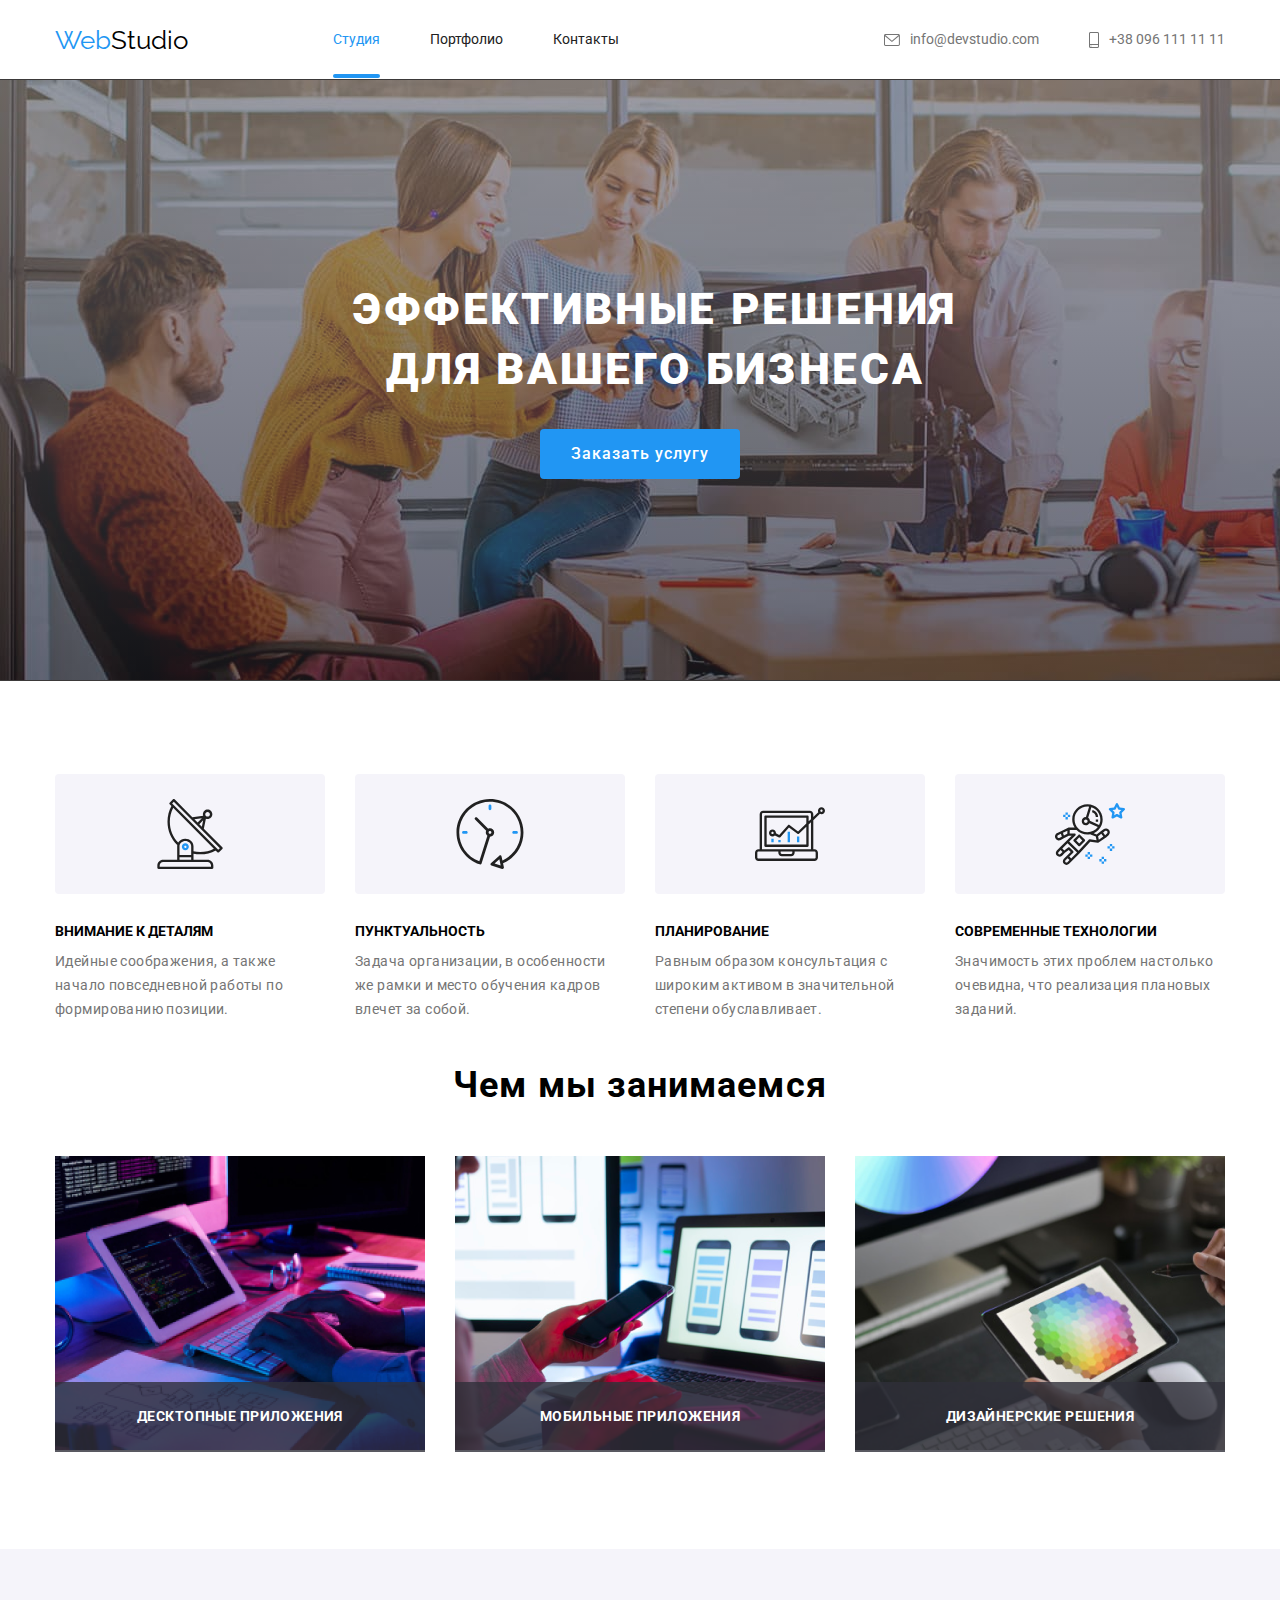
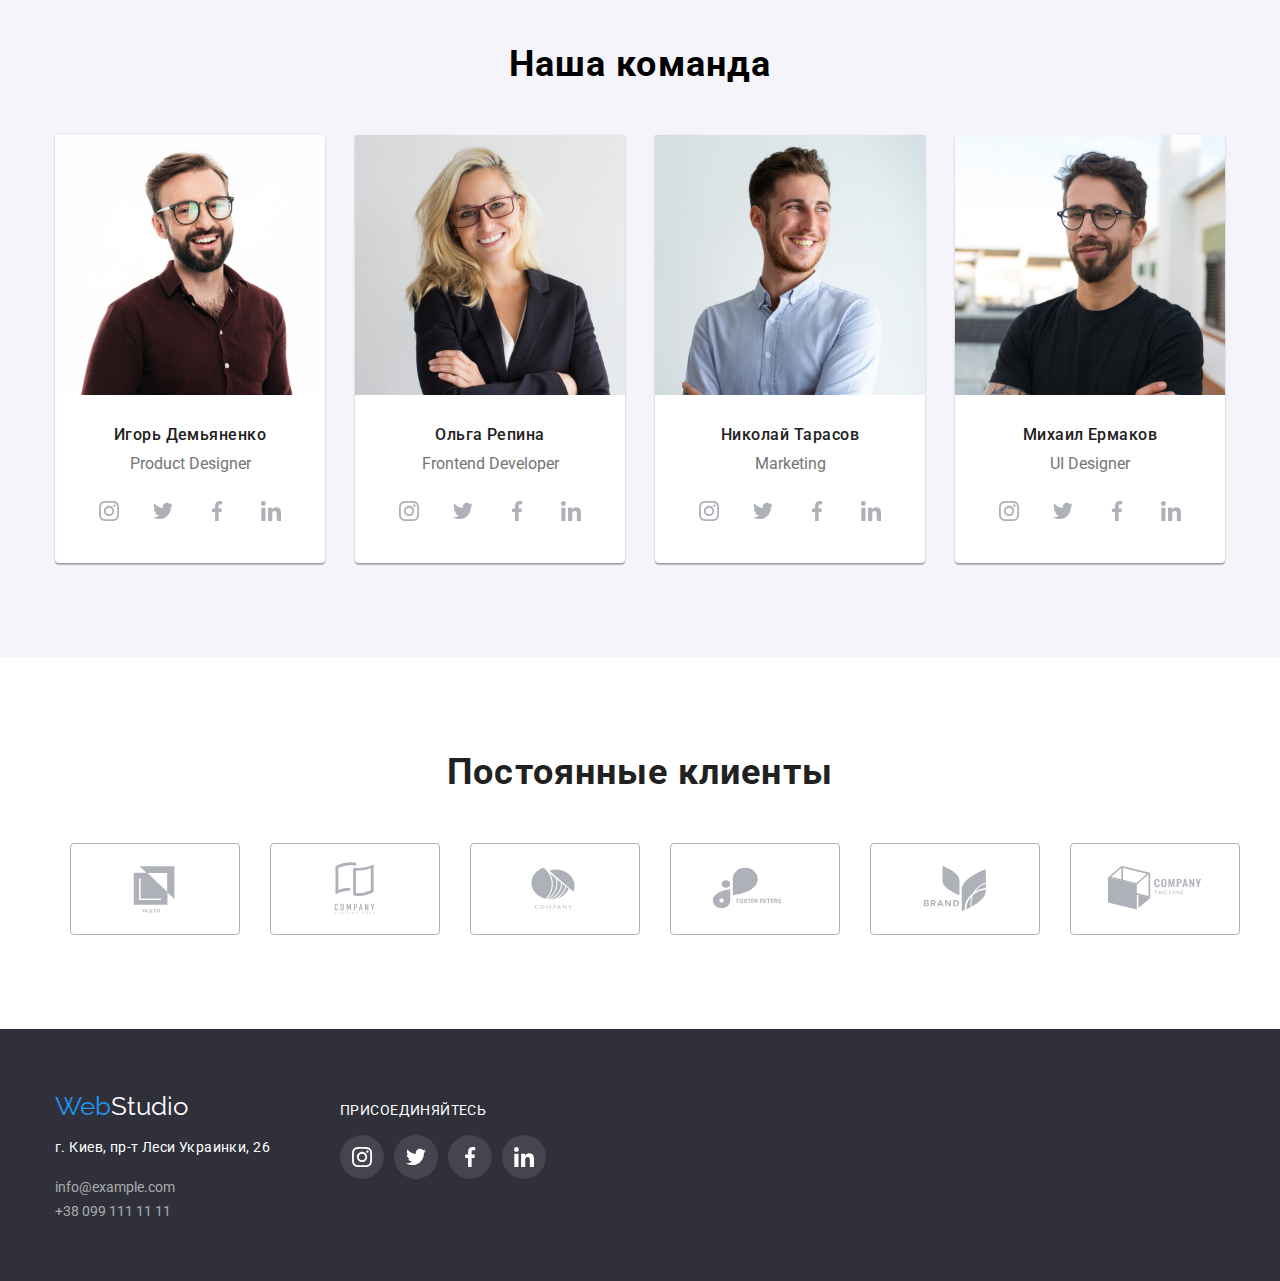
==== index.html @ 9411525e "ДЗ_6" ====
<!DOCTYPE html>
<html lang="ru">
  <head>
    <meta charset="UTF-8" />
    <meta http-equiv="X-UA-Compatible" content="IE=edge" />
    <meta name="viewport" content="width=device-width, initial-scale=1.0" />
    <title>Document</title>
    <link rel="preconnect" href="https://fonts.gstatic.com" />
    <link
      href="https://fonts.googleapis.com/css2?family=Raleway:wght@700&family=Roboto:wght@400;500;700;900&display=swap"
      rel="stylesheet"
    />
    <link
      rel="stylesheet"
      href="https://cdnjs.cloudflare.com/ajax/libs/modern-normalize/1.0.0/modern-normalize.min.css"
    />
    <link rel="stylesheet" href="./css/styles.css" />
  </head>

  <body class="page">
    <header class="header">
      <div class="container">
        <nav class="main-nav">
          <a href="./index.html" class="logo">
            <span class="logo-web">Web</span>
            <span class="logo-studio">Studio</span>
          </a>
          <ul class="site-nav">
            <li class="item">
              <a href="./index.html" class="link current">Студия</a>
            </li>
            <li class="item">
              <a href="./portfolio.html" class="link">Портфолио</a>
            </li>
            <li class="item"><a href="" class="link">Контакты</a></li>
          </ul>
        </nav>
        <ul class="auth-nav list">
          <li class="item">
            <a href="info@devstudio.com" class="link">
              <svg class="item-ico" width="16" height="12">
                <use href="./images/icons.svg#icon-envelope_hover"></use>
              </svg>
              info@devstudio.com</a
            >
          </li>
          <li class="item">
            <a href="+380961111111" class="link">
              <svg class="item-ico" width="10" height="16">
                <use href="./images/icons.svg#icon-smartphone"></use>
              </svg>
              +38 096 111 11 11</a
            >
          </li>
        </ul>
      </div>
    </header>

    <main>
      <div class="overlay">
        <section class="hero">
          <div class="container">
            <h1 class="hero-title">Эффективные решения для вашего бизнеса</h1>
            <button class="button" data-modal-open>Заказать услугу</button>
          </div>
        </section>
      </div>
      <section class="section">
        <div class="activity-container">
          <h2 class="section-title"></h2>
          <ul class="feature-list">
            <li class="list">
              <div class="feature-list-icon">
                <svg class="future-icon">
                  <use href="./images/icons.svg#icon-antenna"></use>
                </svg>
              </div>
              <h3 class="title">Внимание к деталям</h3>
              <p class="text">
                Идейные соображения, а также начало повседневной работы по
                формированию позиции.
              </p>
            </li>
            <li class="list">
              <div class="feature-list-icon">
                <svg class="future-icon">
                  <use href="./images/icons.svg#icon-clock"></use>
                </svg>
              </div>
              <h3 class="title">Пунктуальность</h3>
              <p class="text">
                Задача организации, в особенности же рамки и место обучения
                кадров влечет за собой.
              </p>
            </li>
            <li class="list">
              <div class="feature-list-icon">
                <svg class="future-icon">
                  <use href="./images/icons.svg#icon-diagram"></use>
                </svg>
              </div>
              <h3 class="title">Планирование</h3>
              <p class="text">
                Равным образом консультация с широким активом в значительной
                степени обуславливает.
              </p>
            </li>
            <li class="list">
              <div class="feature-list-icon">
                <svg class="future-icon">
                  <use href="./images/icons.svg#icon-astronaut"></use>
                </svg>
              </div>
              <h3 class="title">Современные технологии</h3>
              <p class="text">
                Значимость этих проблем настолько очевидна, что реализация
                плановых заданий.
              </p>
            </li>
          </ul>
        </div>
      </section>

      <section class="section">
        <div class="container">
          <h2 class="section-title">Чем мы занимаемся</h2>
          <ul class="activity">
            <li class="item">
              <img src="./images/img_1.png" alt="" width="370" height="294" />
              <div class="text">
                <p class="text-text">Десктопные приложения</p>
              </div>
            </li>
            <li class="item">
              <img src="./images/img_2.png" alt="" width="370" height="294" />
              <div class="text">
                <p class="text-text">Мобильные приложения</p>
              </div>
            </li>
            <li class="item">
              <img src="./images/img_3.png" alt="" width="370" height="294" />
              <div class="text">
                <p class="text-text">Дизайнерские решения</p>
              </div>
            </li>
          </ul>
        </div>
      </section>

      <section class="section-3">
        <div class="container">
          <h2 class="section-title">Наша команда</h2>
          <ul class="team">
            <li class="card">
              <img
                class="card-image"
                src="./images/photo_1f.jpg"
                alt="Product Designer"
                width="270"
                height="260"
              />
              <div class="infocard">
                <h3 class="person">Игорь Демьяненко</h3>
                <p class="profession">Product Designer</p>
                <ul class="actions">
                  <li>
                    <a href class="button-spr">
                      <svg class="button-icon">
                        <use href="./images/icons.svg#icon-instagram"></use>
                      </svg>
                    </a>
                  </li>
                  <li>
                    <a href class="button-spr">
                      <svg class="button-icon">
                        <use href="./images/icons.svg#icon-twitter"></use>
                      </svg>
                    </a>
                  </li>
                  <li>
                    <a href class="button-spr">
                      <svg class="button-icon">
                        <use href="./images/icons.svg#icon-facebook"></use>
                      </svg>
                    </a>
                  </li>
                  <li>
                    <a href class="button-spr">
                      <svg class="button-icon">
                        <use href="./images/icons.svg#icon-linkedin"></use>
                      </svg>
                    </a>
                  </li>
                </ul>
              </div>
            </li>
            <li class="card">
              <img
                class="card-image"
                src="./images/photo_2f.jpg"
                alt="Frontend Developer"
                width="270"
                height="260"
              />
              <div class="infocard">
                <h3 class="person">Ольга Репина</h3>
                <p class="profession">Frontend Developer</p>
                <ul class="actions">
                  <li>
                    <a href class="button-spr">
                      <svg class="button-icon">
                        <use href="./images/icons.svg#icon-instagram"></use>
                      </svg>
                    </a>
                  </li>
                  <li>
                    <a href class="button-spr">
                      <svg class="button-icon">
                        <use href="./images/icons.svg#icon-twitter"></use>
                      </svg>
                    </a>
                  </li>
                  <li>
                    <a href class="button-spr">
                      <svg class="button-icon">
                        <use href="./images/icons.svg#icon-facebook"></use>
                      </svg>
                    </a>
                  </li>
                  <li>
                    <a href class="button-spr">
                      <svg class="button-icon">
                        <use href="./images/icons.svg#icon-linkedin"></use>
                      </svg>
                    </a>
                  </li>
                </ul>
              </div>
            </li>
            <li class="card">
              <img
                class="card-image"
                src="./images/photo_3f.jpg"
                alt="Marketing"
                width="270"
                height="260"
              />
              <div class="infocard">
                <h3 class="person">Николай Тарасов</h3>
                <p class="profession">Marketing</p>
                <ul class="actions">
                  <li>
                    <a href class="button-spr">
                      <svg class="button-icon">
                        <use href="./images/icons.svg#icon-instagram"></use>
                      </svg>
                    </a>
                  </li>
                  <li>
                    <a href class="button-spr">
                      <svg class="button-icon">
                        <use href="./images/icons.svg#icon-twitter"></use>
                      </svg>
                    </a>
                  </li>
                  <li>
                    <a href class="button-spr">
                      <svg class="button-icon">
                        <use href="./images/icons.svg#icon-facebook"></use>
                      </svg>
                    </a>
                  </li>
                  <li>
                    <a href class="button-spr">
                      <svg class="button-icon">
                        <use href="./images/icons.svg#icon-linkedin"></use>
                      </svg>
                    </a>
                  </li>
                </ul>
              </div>
            </li>
            <li class="card">
              <img
                class="card-image"
                src="./images/photo_4f.jpg"
                alt="UI Designer"
                width="270"
                height="260"
              />
              <div class="infocard">
                <h3 class="person">Михаил Ермаков</h3>
                <p class="profession">UI Designer</p>
                <ul class="actions">
                  <li>
                    <a href class="button-spr">
                      <svg class="button-icon">
                        <use href="./images/icons.svg#icon-instagram"></use>
                      </svg>
                    </a>
                  </li>
                  <li>
                    <a href class="button-spr">
                      <svg class="button-icon">
                        <use href="./images/icons.svg#icon-twitter"></use>
                      </svg>
                    </a>
                  </li>
                  <li>
                    <a href class="button-spr">
                      <svg class="button-icon">
                        <use href="./images/icons.svg#icon-facebook"></use>
                      </svg>
                    </a>
                  </li>
                  <li>
                    <a href class="button-spr">
                      <svg class="button-icon">
                        <use href="./images/icons.svg#icon-linkedin"></use>
                      </svg>
                    </a>
                  </li>
                </ul>
              </div>
            </li>
          </ul>
        </div>
      </section>

      <section class="section-clients">
        <div class="clients-container">
          <h2 class="title">Постоянные клиенты</h2>
          <ul class="clients-list">
            <li class="clients-list-item">
              <a href class="clients-list-link">
                <svg class="client-icon">
                  <use href="./images/icons.svg#icon-Logo_1"></use>
                </svg>
              </a>
            </li>
            <li class="clients-list-item">
              <a href class="clients-list-link">
                <svg class="client-icon">
                  <use href="./images/icons.svg#icon-Logo_2"></use>
                </svg>
              </a>
            </li>
            <li class="clients-list-item">
              <a href class="clients-list-link">
                <svg class="client-icon">
                  <use href="./images/icons.svg#icon-Logo_3"></use>
                </svg>
              </a>
            </li>
            <li class="clients-list-item">
              <a href class="clients-list-link">
                <svg class="client-icon">
                  <use href="./images/icons.svg#icon-Logo_4"></use>
                </svg>
              </a>
            </li>
            <li class="clients-list-item">
              <a href class="clients-list-link">
                <svg class="client-icon">
                  <use href="./images/icons.svg#icon-Logo_5"></use>
                </svg>
              </a>
            </li>
            <li class="clients-list-item">
              <a href class="clients-list-link">
                <svg class="client-icon">
                  <use href="./images/icons.svg#icon-Logo_6"></use>
                </svg>
              </a>
            </li>
          </ul>
        </div>
      </section>
    </main>

    <footer class="footer-space">
      <div class="container">
        <div class="contacts-column">
          <a href="./index.html" class="logo">
            <span class="logo-web">Web</span>
            <span class="logo-studio">Studio</span>
          </a>
          <address>
            <p class="adr">г. Киев, пр-т Леси Украинки, 26</p>
            <ul class="em-tel">
              <li>
                <a href="info@example.com" class="link">info@example.com</a>
              </li>
              <li>
                <a href="+380991111111" class="link">+38 099 111 11 11</a>
              </li>
            </ul>
          </address>
        </div>
        <div class="footer-social">
          <p class="social-list-title">присоединяйтесь</p>
          <ul class="footer-social-list">
            <li>
              <a href class="button-spr-bottom">
                <svg class="button-icon">
                  <use href="./images/icons.svg#icon-instagram"></use>
                </svg>
              </a>
            </li>
            <li>
              <a href class="button-spr-bottom">
                <svg class="button-icon">
                  <use href="./images/icons.svg#icon-twitter"></use>
                </svg>
              </a>
            </li>
            <li>
              <a href class="button-spr-bottom">
                <svg class="button-icon">
                  <use href="./images/icons.svg#icon-facebook"></use>
                </svg>
              </a>
            </li>
            <li>
              <a href class="button-spr-bottom">
                <svg class="button-icon">
                  <use href="./images/icons.svg#icon-linkedin"></use>
                </svg>
              </a>
            </li>
          </ul>
        </div>
      </div>
    </footer>
    <div class="backdrop is-hidden" data-modal>
      <div class="modal">
        <p class="modal-title__text">Оставьте свои данные, мы вам перезвоним</p>
        <button data-modal-close class="close">
          <svg width="11" height="11">
            <use href="./images/icons.svg#icon-vector"></use>
          </svg>
        </button>
        <form action="#" method="GET" class="js-speaker form">
          <label class="contact-form__text" for="name">Имя</label>
          <input
            class="contact-form__input"
            type="text"
            name="name"
            id="name"
          />
          <label class="contact-form__text" for="tel">Телефон</label>
          <input class="contact-form__input" type="tel" name="tel" id="tel" />
          <label class="contact-form__text" for="mail">Почта</label>
          <input
            class="contact-form__input"
            type="email"
            name="mail"
            id="mail"
          />
          <label class="contact-form__text" for="comment">Комментарий</label>
          <textarea
            class="contact-form-input-comment"
            name="comment"
            id="comment"
          ></textarea>
          <div class="form-checkbox">
            <input
              class="checkbox"
              type="checkbox"
              name="consent"
              value="Соглашаюсь с рассылкой и принимаю Условия договора"
              id="Соглашаюсь с рассылкой и принимаю Условия договора"
            />
            <svg class="form_img">
              <use href="./images/icons.svg#icon-form_vector"></use>
            </svg>
            <label
              class="checkbox__text"
              for="Соглашаюсь с рассылкой и принимаю Условия договора"
              > 
              <span>Соглашаюсь с рассылкой и принимаю <a class="underline">Условия договора</a></span></label
            >
          </div>
          <div class="form-button">
          <button class="button" type="submit">Отправить</button>
        </div>
        </form>
      </div>
    </div>
    <script src="./js/modal.js"></script>
  </body>
</html>
---- css/styles.css ----
:root {
  --primary-text-color: #212121;
  --secondary-text-color: #757575;
  --third-text-color: rgba(255, 255, 255, 0.6);
  --title-text-color: #000000;
  --accent-color: #2196f3;
  --primary-white-color: #ffffff;
  --primary-bg-color: #ffffff;
  --secondary-bg-color: #2f303a;
  --third-bg-color: #f5f4fa;
  --border-color: #ECECEC;
  --border-cards-color: #E5E5E5;
}

body {
  background-color: var(--primary-bg-color);
  color: var(--primary-text-color);
  font-family: Roboto, sans-serif;
}

.container {
  width: 1200px;
  padding-left: 15px;
  padding-right: 15px;
  margin: 0 auto;
  border-bottom: var(--border-color);

  /* outline: 2px solid tomato; */
}
/* Колір основного тексту #212121*/
/* Вторинний колір тексту #757575 */
/* Акцент #2196F3 */
/* Білий #FFFFFF */
/* Бекграунд #E5E5E5 */
/* Футер #2F303A */
/* Бекграунд Наша команда #F5F4FA */

ul {
  list-style: none;
}

/* header */
.header {
  height: 80px;
  display: block;
  box-sizing: border-box;
  border-bottom: 1px solid var(--border-cards-color)
} 
.header .container {
  height: 80px;
  display: flex;
  align-items: center;
  }
/* logo */
.logo {
  color: var(--title-text-color);
  font-family: Raleway, sans-serif;
  font-style: 400;
  font-size: 26px;
  line-height: 1.19;
  text-decoration: none;
  width: 145px;
  height: 31px;
  display: flex;
  align-items: center;
  }
.main-nav .logo {
  display: flex;
  align-items: center;
}
.logo-web {
  color: var(--accent-color);
}

/* Site nav */
.main-nav {
  display: flex;
  align-items: center;
}
.site-nav .link {
  font-style: 500;
  font-size: 14px;
  line-height: 1.14;
  text-decoration: none;
  color: var(--primary-text-color);
  transition-property: text;
  transition-duration: 250ms;
  transition-timing-function: cubic-bezier(0.4, 0, 0.2, 1)
}
.site-nav .link:hover,
.site-nav .link:focus {
  color: var(--accent-color);
}
.site-nav {
  display: flex;
  margin-left: 93px;
}

.site-nav .link {
  display: block;
}
.site-nav .item:not(:last-child) {
  margin-right: 50px;
}
.site-nav .item {
  position: relative;
}

/* Auth-nav list */
.auth-nav {
  display: flex;
  margin-bottom: 0px;
  margin-top: 0px;
  margin-left: auto;
}
.auth-nav .link {
  color: var(--secondary-text-color);
  font-style: 500;
  font-size: 14px;
  line-height: 1.14;
  text-decoration: none;
  display: flex;
  align-items: center;
  transition-property: color;
  transition-duration: 250ms;
  transition-timing-function: cubic-bezier(0.4, 0, 0.2, 1)
}
.auth-nav .item + .item {
  margin-left: 50px;
}
.auth-nav .link:hover,
.auth-nav .link:focus {
  color: var(--accent-color);
}
.auth-nav .link:hover .item-ico,
.auth-nav .link:focus .item-ico {
  fill: var(--accent-color)
}
.item-ico {
  margin-right: 10px;
  fill: currentColor;
  transition-property: color;
  transition-duration: 250ms;
  transition-timing-function: cubic-bezier(0.4, 0, 0.2, 1)
}
.hidden {
  visibility: hidden;
  width: 1px;
  height: 1px;
}
.link.current {
  color: var(--accent-color)
}

.current::after {
  position: absolute;
  content: '';
  bottom: -30px;
  left: 0;
  height: 4px;
  width: 100%;
  background-color: var(--accent-color);
  border-radius: 2px;
}

/* Hero */
.hero {
  background-color: var(--secondary-bg-color);
  padding-top: 200px;
  padding-bottom: 200px;
  text-align: center;
  max-width: 1600px;
  height: 600px;
  outline: 1px solid rgb(59, 57, 57);
  margin-left: auto;
  margin-right: auto;
  background-position: center;
  background-repeat: no-repeat;
  background-size: cover;
  background: linear-gradient(rgba(196, 196, 196, 0.4), rgba(47, 48, 58, 0.4)), url(../images/img_overlay.jpg);
}
.hero-title {
  color: var(--primary-white-color);
  font-weight: 900;
  font-size: 44px;
  line-height: 1.36;
  text-align: center;
  text-transform: uppercase;
  margin-top: 0px;
  width: 696px;
  letter-spacing: 0.06em;
  margin-left: 252px;
}

/* Section */
.section-1 {
  background-color: var(--primary-bg-color);
}
.section-2 {
  background-color: var(--third-bg-color);
}
.section-3 { 
 background-color: var(--third-bg-color)
}
.section-title {
  color: var(--title-text-color);
  font-weight: 700;
  font-size: 36px;
  line-height: 1.17;
  letter-spacing: 0.03em;
  text-align: center;
  margin-top: 0px;
  margin-bottom: 50px;
}

/* Features */
.section-title {
  margin-bottom: 0px;
}
.future-icon {
  display: block;
  width: 70px;
  height: 70px;
}
.feature-list {
  margin-top: 0px;
  margin-bottom: 0px;
  padding-left: 0px;
  display: flex;
  justify-content: space-between;
  width: 1170px;
}
.feature-list .list {
  width: 270px;
  height: 101px;
}
.feature-list .list + .list {
  margin-left: 30px;
}
.feature-list .title {
  color: var(--title-text-color);
  font-weight: 700;
  font-size: 14px;
  line-height: 1.14;

  text-transform: uppercase;
  margin-top: 0px;
  margin-bottom: 0px;
}
.feature-list .text {
  color: var(--secondary-text-color);
  font-weight: 400;
  font-size: 14px;
  line-height: 1.71;
  text-align: left;
  letter-spacing: 0.03em;
  width: 270px;
  height: 101px;
  position: absolute;
  margin-top: 10px;
  margin-bottom: 0px;
}
.feature-list > :last-child .text {
  margin-bottom: 0px;
}
.feature-list-icon {
  display: flex;
  align-items: center;
  justify-content: center;
  width: 270px;
  height: 120px;
  background: var(--third-bg-color);
  border-radius: 4px;
  margin-bottom: 30px;
}
.activity-container {
  padding-top: 94px;
  padding-left: auto;
  margin-left: auto;
  margin-right: auto;
  width: 1170px;
  height: 290px;
}

/* activity */
.section {
  padding-bottom: 94px;
}
.activity {
  margin-top: 50px;
  margin-bottom: 0px;
  display: flex;
  padding-left: 0px;
}
.activity .item + .item {
  margin-left: 30px;
}
.activity .item {
  position: relative;
 }
.activity .item .text {
  position: absolute;
  bottom: 3px;
  padding-top: 27px;
  width: 370px;
  height: 70px;
  background: rgba(47, 48, 58, 0.8);
   }
  .text-text {
  margin-top: 0px;
  margin-bottom: 0px;
  font-weight: 700px;
  font-size: 14px;
  line-height: 1.14;
  text-align: center;
  letter-spacing: 0.03em;
  text-transform: uppercase;
  color: var(--primary-white-color);
  }

/* button */
.button {
  font-family: inherit;
  color: var(--primary-white-color);
  background-color: var(--accent-color);
  font-weight: 500;
  font-size: 16px;
  line-height: 1.88;
  display: 200, 50;
  border: var(--accent-color);
  border-radius: 4px;
  width: 200px;
  height: 50px;
  cursor: pointer;
  padding: 10, 32, 10, 32;
  margin-top: 30;
  letter-spacing: 0.06em;
}
/* our team */
.section-3 {
  padding-top: 94px;
}
.team {
  display: flex;
  margin-top: 50px;
  padding-bottom: 94px;
  padding-left: 0px;
  margin-bottom: 0px;
}
.team .card + .card {
  margin-left: 30px;
}
.card {
  width: 270px;
  border: 1px solid var(--border-cards-color)#E5E5E5;
  background-color: var(--primary-bg-color);
  box-shadow: 0px 1px 3px rgba(0, 0, 0, 0.12), 0px 1px 1px rgba(0, 0, 0, 0.14), 0px 2px 1px rgba(0, 0, 0, 0.2);
  border-radius: 0px 0px 4px 4px;
}
.infocard {
  padding-top: 30px;
  padding-bottom: 30px;
  border-top: 0px;
}
.card-image {
  display: block;
}
.person {
  color: var(--primary-text-color);
  font-weight: 500;
  font-size: 16px;
  line-height: 1.19;
  letter-spacing: 0.03em;
  text-align: center;
  margin-top: 0px;
  margin-bottom: 0px;
  height: 19px;
}
.profession {
  color: var(--secondary-text-color);
  font-weight: 400;
  font-size: 16px;
  line-height: 1.19;
  text-align: center;
  margin-top: 10px;
  margin-bottom: 0px;
}
.team > :last-child .profession {
  margin-bottom: 0px;
}
.actions { 
  padding: 0px;
  display: flex;
  justify-content: center;
  align-items: center;
  margin-top: 16px;
}
.actions li:not(:last-child) {
  margin-right: 10px;
}
.button-spr {
  display: flex;
  justify-content: center;
  align-items: center;
  width: 44px;
  height: 44px;
  border-radius: 50%;
  color: #afb1b8;
  transition-property: background-color;
  transition-duration: 250ms;
  transition-timing-function: cubic-bezier(0.4, 0, 0.2, 1)
}
.button-spr:hover,
.button-spr:focus{
  background: var(--accent-color);
  color: var(--primary-white-color);
}
.button-icon {
  width: 20px;
  height: 20px;
  fill: currentColor;
}
.button-icon .fill {
  transition-property: color;
  transition-duration: 250ms;
  transition-timing-function: cubic-bezier(0.4, 0, 0.2, 1)
}

/* clients section */
.clients-container {
  padding-top: 94px;
  padding-bottom: 94px
}
.clients-container .title {
  font-weight: 700px;
  font-size: 36px;
  line-height: 1.17;
  text-align: center;
  letter-spacing: 0.03em;
  margin-top: 0px;
  margin-bottom: 20px;
  }

.clients-list {
  display: flex;
  justify-content: center;
  /* margin-top: 0px; */
  margin-bottom: 0px;
  padding-left: 0px;
  }
.clients-list-item {
  display: flex;
  justify-content: center;
  flex-basis: calc ((100%-180px)/6);
  height: 92px;
  margin-top: 30px;
  margin-left: 30px;
}
.clients-list >:first-child .clients-list-item{
  margin-left: 0px;
}

.clients-list-link {
  display: flex;
  justify-content: center;
  align-items: center;
  width: 170px;
  height: 92px;
  color: #afb1b8;
  border: 1px solid #AFB1B8;
  box-sizing: border-box;
  border-radius: 4px;
  transition-property: color;
  transition-duration: 250ms;
  transition-timing-function: cubic-bezier(0.4, 0, 0.2, 1)
}
.clients-list-link:hover,
.clients-list-link:focus {
  color: var(--accent-color);
  border-color:var(--accent-color)
}
.client-icon {
  /* display: block; */
  width: 106px;
  height: 60px;
  fill: currentColor;
  /* color: #afb1b8; */
}


/* footer */
.footer-space {
  background-color: var(--secondary-bg-color);
  margin-bottom: 0px;
  height: 252px;
}
.footer-space .container {
  height: 252px;
  padding-top: 60px;
  padding-bottom: 60px;
  }
.footer-space .logo-studio {
  color: var(--primary-white-color);
}
.adr {
  color: var(--primary-white-color);
  font-weight: 400;
  font-size: 14px;
  line-height: 1.71;
  letter-spacing: 0.03em;
  font-style: normal;
  margin-bottom: 0px;
}
.em-tel {
  padding-left: 0px;
  margin-bottom: 0px;
}
.footer-space .link {
  color: var(--third-text-color);
  font-weight: 400;
  font-size: 14px;
  line-height: 1.71;
  font-style: normal;
  text-decoration: none;
}
.footer-space .container {
display: flex;
align-items: baseline;
}
.footer-social {
  margin-left: 70px;
}
.social-list-title {
font-size: 14px;
line-height: 1.14;
letter-spacing: 0.03em;
text-transform: uppercase;
color: var(--primary-white-color);
}
.footer-social-list {
  display: flex;
  justify-content: center;
  padding-left: 0px;
  align-items: center;
}

/* portfolio */
.select {
  display: flex;
  justify-content: center;
  margin-top: 0px;
  margin-bottom: 50px;
  text-align: center;

}
.hidden {
  margin-top: 0px;
  margin-bottom: 0px;
}
.select {
  display: flex;
  justify-content: center;
  margin-bottom: 50px;
  }

.select .link:hover,
.select .link:focus
 .cards .text { 
  color: var(--primary-white-color);
  background-color: var(--accent-color);
  font-weight: 500;
  font-size: 16px;
  line-height: 1.62;
  padding-left: 22px;
  padding-right: 22px;
  padding-top: 6px;
  padding-bottom: 6px;
  margin-right: 8px;
  border: 1px solid var(--accent-color);
  border-radius: 4px;
  height: 38px;
  box-shadow: 0px 3px 1px rgba(0, 0, 0, 0.1), 0px 1px 2px rgba(0, 0, 0, 0.08), 0px 2px 2px rgba(0, 0, 0, 0.12);
}
.select .link {  
  display: block;
  transition-property: box-shadow;
  transition-duration: 250ms;
  transition-timing-function: cubic-bezier(0.4, 0, 0.2, 1)
}
.filter-button {
  color:var(--primary-text-color);
  background-color: var(--third-bg-color);
  font-weight: 500;
  font-size: 16px;
  line-height: 1.63; 
  text-align: center;
  letter-spacing: 0.03em;
  padding-left: 22px;
  padding-right: 22px;
  padding-top: 6px;
  padding-bottom: 6px;
  margin-right: 8px;
  border: 1px solid var(--third-bg-color);
  border-radius: 4px;
  height: 38px; 
}

.links {
  display: flex;
  flex-wrap: wrap; 
}
/* portfolio  cards*/
.cards {
  width: 1200px;
  display: flex;
  flex-wrap: wrap;
  padding-left: 0px;
 }
 .item:nth-child(3n) {
  margin-right: 0px
} 
.cards .item {
  width: calc ((100%-60)/3);
  /* width: 370px; */
  height: 404px;
  margin-right: 27px;
  margin-bottom: 30px;
  padding-left: 0px;
  margin-left: 0px;
  box-sizing: border-box;
  border: 1px solid var(--border-cards-color);
  transition-property: box-shadow;
  transition-duration: 250ms;
  transition-timing-function: cubic-bezier(0.4, 0, 0.2, 1);
 }

.top {
  position: relative;
  overflow: hidden
}
.hower-overlay {
  position: absolute;
  top: 0px;
  width: 370px;
  height: 294px;
  background: rgba(33, 150, 243, 0.9);
  padding-top: 63px;
  padding-right: 24px;
  padding-bottom: 63px;
  padding-left: 24px;
  /* opacity: 0; */
  transform: translateY(102%);
  transition:  transform 250ms cubic-bezier(0.4, 0, 0.2, 1);
}
.cards .item:hover,
.cards .item:focus {
  box-shadow: 0px 1px 1px rgba(0, 0, 0, 0.12), 0px 4px 4px rgba(0, 0, 0, 0.06), 1px 4px 6px rgba(0, 0, 0, 0.16);
  transform: translateY(0);
}


.cards .item:hover .hower-overlay {
  transform: translateY(0);
}

.hower-overlay .inform {
  position: absolute;
  width: 322px;
  height: 168px;
  font-weight: 400px;
  font-size: 18px;
  line-height: 28px;
  letter-spacing: 0.03em;
  color: var(--primary-white-color);
  margin-bottom: 0px;
  margin-top: 0px;
}

.section-p {
  width: 1220px;
  padding-left: 0px;
  padding-right: 0px;
  padding-top: 94px;
  margin-left: auto;
  margin-right: auto;
  padding-bottom: 94px;
  /* outline: 2px solid tomato; */
}
.container-p {
  width: 1200px;
  padding-left: 15px;
  padding-right: 15px;
  margin-left: auto;
  margin-right: auto;
  /* outline: 2px solid tomato; */
}
.item .text {
  letter-spacing: 0.06em;
  font-weight: bold;
  font-size: 18px;
  line-height: 2;
}
.text-filter {
  padding-left: 24px;
  padding-left: 20px;
}
/* sprite */
.button-spr {
  padding: 0;
  border: none;
}
.button-spr-bottom {
  display: flex;
  justify-content: center;
  align-items: center;
  width: 44px;
  height: 44px;
  border-radius: 50%;
  color: var(--primary-white-color);
  background: rgba(255, 255, 255, 0.1);
  margin-right: 10px;
}
.button-spr-bottom:hover,
.button-spr-bottom:focus{
  background: var(--accent-color);
  color: var(--primary-white-color);
}

/* modal window */
.backdrop {
  position: fixed;
  top: 0;
  left: 0;
  width: 100%;
  height: 100%;
  background-color:  rgba(0, 0, 0, 0.2);
  opacity: 1;
  transition: opacity 250ms cubic-bezier(0.4, 0, 0.2, 1);
}
.backdrop.is-hidden {
  opacity: 0;
  pointer-events: none;
}
.backdrop.is-hidden .modal {
  transform: translate(-50%, -50%) scale(0.9)
}
.modal {
  position: relative;
  top: 50%;
  left: 50%;
  height: 581px;
  width: 528px;
  background-color: #ffffff;
  border-radius: 4px;
  transform: translate(-50%, -50%) scale(1);
  transition: transform 250ms cubic-bezier(0.4, 0, 0.2, 1);
  padding: 40px;
}
 .modal .close {
  position: absolute;
  width: 30px;
  height: 30px;
  background: #FFFFFF;
  border: 1px solid rgba(0, 0, 0, 0.1);
  box-sizing: border-box;
  border-radius: 50%;
  margin-top: 8px;
  margin-right: 8px;
  top: 0;
  right: 0
}
.modal-title__text {
  font-weight: 700px;
  font-size: 20px;
  line-height: 1.15;
  text-align: center;
  letter-spacing: 0.03em;
  color: var(--primary-text-color);
  margin-top: 0px;
  margin-bottom:12px;
}

.contact-form__input {
  display: block;
  width: 100%;
  height: 40px;
  border: 1px solid rgba(33, 33, 33, 0.2);
  box-sizing: border-box;
  border-radius: 4px;
  margin-bottom:10px;
}
.contact-form__text {
  font-weight: 400px;
  font-size: 12px;
  line-height: 1.17;
  letter-spacing: 0.01em;
  color: #757575;
  margin-bottom: 4px;
}
.contact-form-input-comment
 {
  display: block;
  width: 100%;
  height: 120px;
  border: 1px solid rgba(33, 33, 33, 0.2);
  box-sizing: border-box;
  border-radius: 4px;
  margin-bottom:10px;
  resize: none
}
.form-checkbox {
  position: relative;
  margin-top:20px;
  margin-bottom:30px;
  padding-left: auto;
  text-align: center;
}
.form_img {
  position: absolute;
  left: 13.7px;
  top: 2.5px;
  width: 16px;
  height: 15px;
  
}

.checkbox__text {
  font-weight: 400px;
  font-size: 14px;
  line-height: 1.71;
  letter-spacing: 0.03em;
  color: #757575;
}
.underline {
  color: var(--accent-color);
  text-underline-position: var(--accent-color);
}
.form-button {
  padding-left: auto;
  text-align: center;
  filter: drop-shadow(0px 4px 4px rgba(0, 0, 0, 0.25));
}
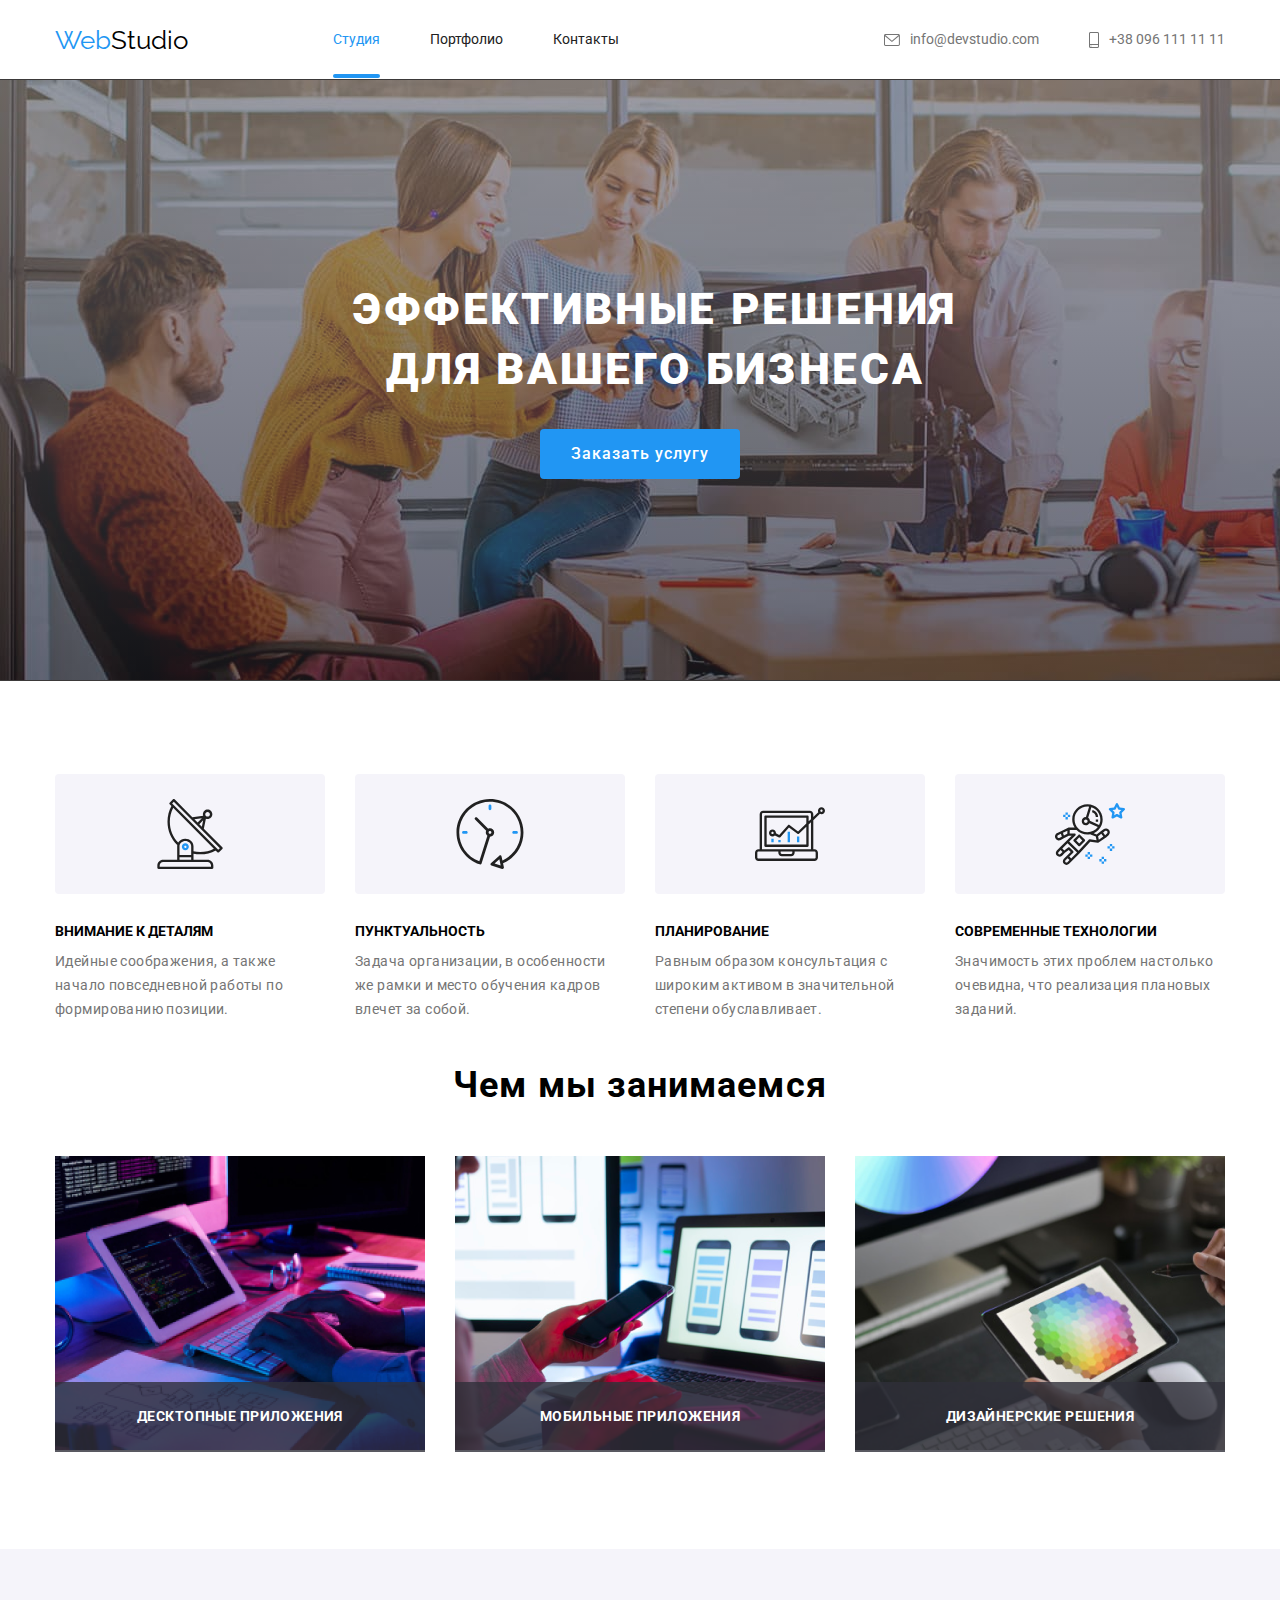
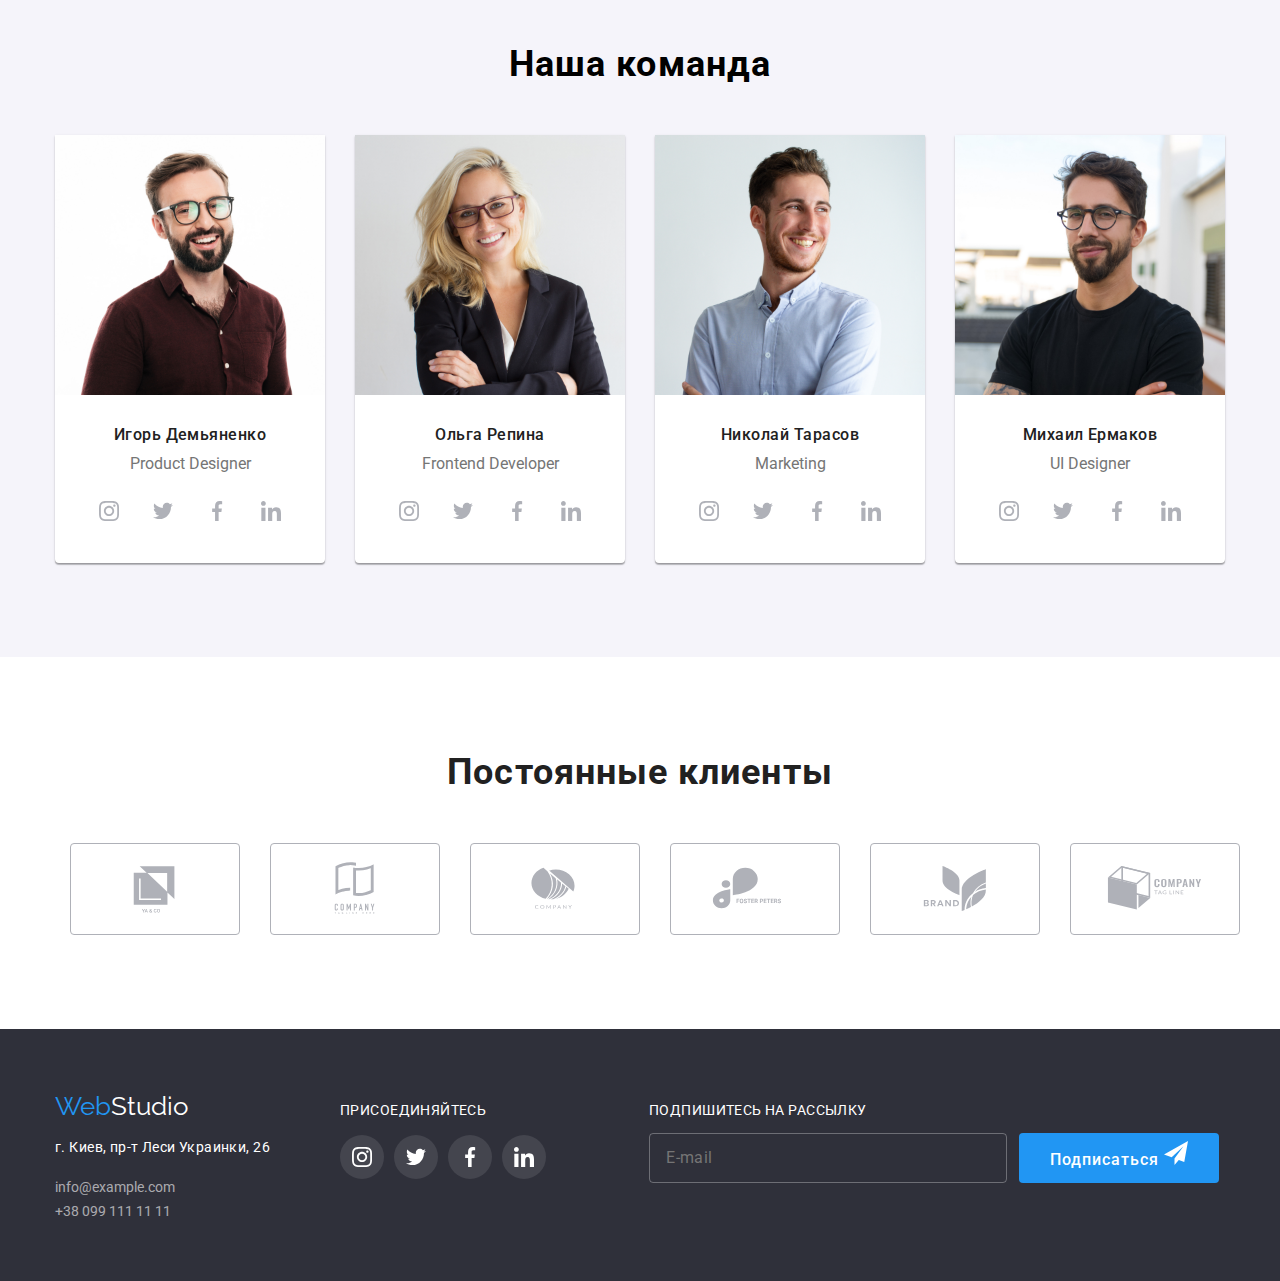
==== commit 560f943c: "ДЗ_6" ====
--- a/index.html
+++ b/index.html
@@ -430,60 +430,97 @@
             </li>
           </ul>
         </div>
+        <div class="subscription">
+          <p class="subscription__title">Подпишитесь на рассылку</p>
+         <div class="subscription__group">
+          <label class="subscription__content">
+            <input
+              class="subscription__input"
+              type="text"
+              name="subscription"
+              placeholder="E-mail"
+            />
+          </label>
+          <div class="subscription__button">
+            <button class="button" type="submit">Подписаться   
+              <svg class="subscription__icon">
+                <use href="./images/icons.svg#icon-icon_send"></use>
+              </svg>
+
+            </button>
+            <!-- <svg class="subscription__icon">
+              <use href="./images/icons.svg#icon-icon_send"></use>
+            </svg> -->
+          </div>
+        </div>
+        </div>
       </div>
     </footer>
     <div class="backdrop is-hidden" data-modal>
       <div class="modal">
         <p class="modal-title__text">Оставьте свои данные, мы вам перезвоним</p>
         <button data-modal-close class="close">
-          <svg width="11" height="11">
+          <svg width="11" height="11" class="icon-vector">
             <use href="./images/icons.svg#icon-vector"></use>
           </svg>
         </button>
-        <form action="#" method="GET" class="js-speaker form">
-          <label class="contact-form__text" for="name">Имя</label>
-          <input
-            class="contact-form__input"
-            type="text"
-            name="name"
-            id="name"
-          />
-          <label class="contact-form__text" for="tel">Телефон</label>
-          <input class="contact-form__input" type="tel" name="tel" id="tel" />
-          <label class="contact-form__text" for="mail">Почта</label>
-          <input
-            class="contact-form__input"
-            type="email"
-            name="mail"
-            id="mail"
-          />
+        <form action="#" method="GET" class="js-speaker form" autocomplete="off">
+          
+          <span class="contact-form__field">
+            <label class="contact-form__text" for="name">Имя</label>
+            <input
+              class="contact-form__input"
+              type="text"
+              name="name"
+              id="name"
+              placeholder=""
+            />
+            <svg class="contact-form__img">
+              <use href="./images/icons.svg#icon-form_person_black"></use>
+            </svg>
+          </span>
+          
+          <span class="contact-form__field">
+            <label class="contact-form__text" for="tel">Телефон</label>
+            <input
+              class="contact-form__input"
+              type="tel"
+              name="tel"
+              id="tel"
+              placeholder=""
+            />
+            <svg class="contact-form__img">
+              <use href="./images/icons.svg#icon-form_phone_black"></use>
+            </svg>
+          </span>
+         
+          <span class="contact-form__field">
+            <label class="contact-form__text" for="mail">Почта</label>
+            <input
+              class="contact-form__input"
+              type="email"
+              name="mail"
+              id="mail"
+              placeholder=""
+            />
+            <svg class="contact-form__img">
+              <use href="./images/icons.svg#icon-form_email_black"></use>
+            </svg>
+          </span>
           <label class="contact-form__text" for="comment">Комментарий</label>
-          <textarea
-            class="contact-form-input-comment"
-            name="comment"
-            id="comment"
-          ></textarea>
-          <div class="form-checkbox">
-            <input
-              class="checkbox"
-              type="checkbox"
-              name="consent"
-              value="Соглашаюсь с рассылкой и принимаю Условия договора"
-              id="Соглашаюсь с рассылкой и принимаю Условия договора"
-            />
-            <svg class="form_img">
-              <use href="./images/icons.svg#icon-form_vector"></use>
-            </svg>
-            <label
-              class="checkbox__text"
-              for="Соглашаюсь с рассылкой и принимаю Условия договора"
-              > 
-              <span>Соглашаюсь с рассылкой и принимаю <a class="underline">Условия договора</a></span></label
-            >
+             <textarea class="comment" name="comment" id="comment" placeholder="Введите текст"></textarea>
+
+             <label class="form-checkbox">
+              <input class="checkbox" type="checkbox" name="consent"
+                value="Соглашаюсь с рассылкой и принимаю Условия договора"/>
+                <span class="form-checkbox-icon"></span>
+                <span class="consent">Соглашаюсь с рассылкой и принимаю
+                  <a class="underline">Условия договора</a></span>
+              </label>
+          
+          <div class="form-button">
+            <button class="button" type="submit">Отправить</button>
           </div>
-          <div class="form-button">
-          <button class="button" type="submit">Отправить</button>
-        </div>
         </form>
       </div>
     </div>
--- a/css/styles.css
+++ b/css/styles.css
@@ -542,6 +542,56 @@
   justify-content: center;
   padding-left: 0px;
   align-items: center;
+}
+/* footer subscription */
+.subscription {
+  margin-left: 93px;
+}
+.subscription__title {
+  font-size: 14px;
+  line-height: 1.14;
+  letter-spacing: 0.03em;
+  text-transform: uppercase;
+  color: var(--primary-white-color);
+}
+
+.subscription__icon {
+  align-items: stretch;
+  width: 24px;
+  height: 24px;
+  fill: var(--primary-white-color)
+}
+.subscription__button {
+  display: inline-flex;
+  align-items: center;
+  /* justify-content: center; */
+  font-weight: 700px;
+}
+.subscription__input {
+  width: 358px;
+  height: 50px;
+  outline: none;
+  border-radius: 4px;
+  border: 1px solid rgba(255, 255, 255, 0.3);
+  padding-left: 16px;
+  font-size: 16px;
+  line-height: 1.22;
+  letter-spacing: 0.03em;
+  fill: solid rgba(255, 255, 255, 0.6);
+  align-items: inside;
+  margin-right: 12px;
+  background-color: transparent
+}
+.subscription__input::placeholder {
+  background-color: transparent
+}
+.subscription__content {
+  background-color: transparent
+}
+
+.subscription__group {
+  display: flex;
+  flex-direction: row
 }
 
 /* portfolio */
@@ -769,6 +819,11 @@
   top: 0;
   right: 0
 }
+.icon-vector:hover,
+.icon-vector:focus{
+  fill: var(--accent-color);
+  transition: opacity 250ms cubic-bezier(0.4, 0, 0.2, 1);
+}
 .modal-title__text {
   font-weight: 700px;
   font-size: 20px;
@@ -788,6 +843,18 @@
   box-sizing: border-box;
   border-radius: 4px;
   margin-bottom:10px;
+  padding: 11px 12px 11px 42px;
+}
+/* .contact-form__input:hover  */
+.contact-form__input:focus {
+  outline: none;
+  border: 1px solid var(--accent-color);
+  transition: opacity 250ms cubic-bezier(0.4, 0, 0.2, 1);
+}
+.contact-form__input:focus + .contact-form__img {
+  color: var(--accent-color);
+  fill: var(--accent-color);
+  transition: opacity 250ms cubic-bezier(0.4, 0, 0.2, 1);
 }
 .contact-form__text {
   font-weight: 400px;
@@ -797,44 +864,109 @@
   color: #757575;
   margin-bottom: 4px;
 }
-.contact-form-input-comment
- {
+.contact-form__field {
+  position: relative;
+  display: flex;
+  flex-direction: column;
+}
+.contact-form__img {
+  position: absolute;
+  top: 55%;
+  left: 15px;
+  transform: translateY(-50%);
+  width: 18px;
+  height: 18px;
+}
+.contact-form__input:focus + .contact-form__img {
+  color: var(--accent-color);
+  transition: opacity 250ms cubic-bezier(0.4, 0, 0.2, 1);
+}
+.comment {
   display: block;
   width: 100%;
   height: 120px;
   border: 1px solid rgba(33, 33, 33, 0.2);
   box-sizing: border-box;
   border-radius: 4px;
-  margin-bottom:10px;
-  resize: none
-}
+  /* margin-bottom:10px; */
+  resize: none;
+  padding: 12px 16px 12px 16px;
+  outline: none;
+  margin-top: 4px;
+}
+.comment:focus {
+  border: 1px solid var(--accent-color);
+  transition: opacity 250ms cubic-bezier(0.4, 0, 0.2, 1);
+}
+textarea::placeholder {
+  font-weight: 400px;
+  font-size: 14px;
+  line-height: 1.17;
+  letter-spacing: 0.01em;
+  color: rgba(117, 117, 117, 0.5);
+}
+
+/* checkbox */
 .form-checkbox {
+  display: flex;
+  align-items: center;
   position: relative;
   margin-top:20px;
   margin-bottom:30px;
+  margin-left:12px;
   padding-left: auto;
   text-align: center;
-}
-.form_img {
+  /* display: inline-block;   */
+  font-weight: 400px;
+  font-size: 14px;
+  line-height: 1.71;
+  letter-spacing: 0.03em;
+  color: #757575;
+}
+
+.checkbox {
+  -webkit-appearance: none;
+  -moz-appearance: none;
+  appearance: none;
   position: absolute;
-  left: 13.7px;
-  top: 2.5px;
+}
+.form-checkbox-icon {
+  display:inline-block;
   width: 16px;
   height: 15px;
-  
+  border: 2px solid #2a2a2a;
+  border-radius: 4px;
+}
+.consent {
+  margin-left: 7px;
 }
 
 .checkbox__text {
+  display: inline-block;
+  align-items: center;
   font-weight: 400px;
   font-size: 14px;
   line-height: 1.71;
   letter-spacing: 0.03em;
   color: #757575;
 }
+.checkbox:checked + .form-checkbox-icon {
+  border-color: transparent;
+  background-color: var(--accent-color);
+  background-image: url('../images/icons_for_svg/icon_check.svg');
+  background-size: contain;
+  background-origin: border-box;
+}
+
 .underline {
   color: var(--accent-color);
-  text-underline-position: var(--accent-color);
-}
+  text-decoration: underline
+}
+.form-checkbox:focus-within > .form_img{
+  border-color: var(--primary-white-color);
+  opacity: 0;
+}
+
 .form-button {
   padding-left: auto;
   text-align: center;
